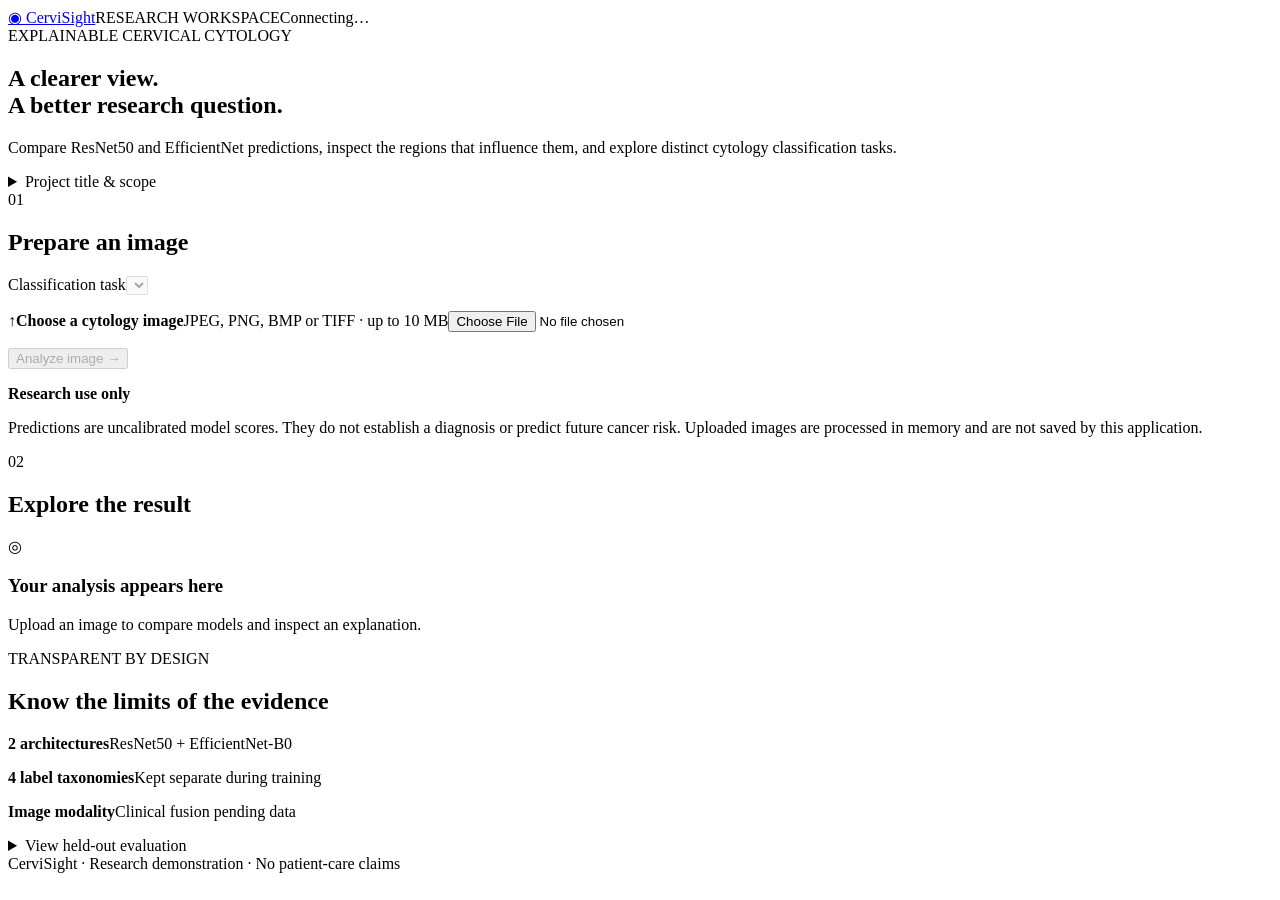
==== frontend/index.html @ 9d2c8f7c "Add explainable ResNet50 and EfficientNet cytology research app" ====
<!doctype html>
<html lang="en"><head><meta charset="utf-8"><meta name="viewport" content="width=device-width, initial-scale=1"><title>CerviSight | Explainable Cytology</title><link rel="stylesheet" href="/static/styles.css"></head>
<body><header><a class="brand" href="/">◉ <span>CerviSight</span></a><span class="badge">RESEARCH WORKSPACE</span><span id="connection" role="status">Connecting…</span></header>
<main><section class="intro"><span class="eyebrow">EXPLAINABLE CERVICAL CYTOLOGY</span><h1>A clearer view.<br><span>A better research question.</span></h1><p>Compare ResNet50 and EfficientNet predictions, inspect the regions that influence them, and explore distinct cytology classification tasks.</p><details><summary>Project title & scope</summary><p>An Explainable Multimodal Hybrid Deep Learning Framework for Cervical Disease Classification and Early Cervical Cancer Risk Prediction</p><p>This implementation demonstrates the image-classification component of the proposed framework. Clinical fusion and future cancer-risk prediction require additional patient-linked data and validation.</p></details></section>
<section class="workspace"><div class="card upload"><div class="section-heading"><span class="step">01</span><h2>Prepare an image</h2></div><form id="analysis-form"><label for="task">Classification task</label><select id="task" name="task" disabled></select><p id="task-help" class="muted"></p><label class="drop" for="image"><span class="upload-symbol">↑</span><strong>Choose a cytology image</strong><span>JPEG, PNG, BMP or TIFF · up to 10 MB</span><input id="image" type="file" accept=".jpg,.jpeg,.png,.bmp,.tif,.tiff" required></label><img id="preview" alt="Selected cytology image" hidden><p id="filename" class="muted"></p><button id="submit" disabled>Analyze image <span>→</span></button></form><p id="error" role="alert"></p><div class="scope"><strong>Research use only</strong><p>Predictions are uncalibrated model scores. They do not establish a diagnosis or predict future cancer risk. Uploaded images are processed in memory and are not saved by this application.</p></div></div>
<div class="card results"><div class="section-heading"><span class="step">02</span><h2>Explore the result</h2></div><div id="empty"><div class="orb">◎</div><h3>Your analysis appears here</h3><p>Upload an image to compare models and inspect an explanation.</p></div><div id="result" hidden><div class="prediction"><span class="eyebrow">ENSEMBLE CLASSIFICATION</span><h3 id="label"></h3><p id="score"></p><p id="review"></p></div><div id="bars"></div><div class="explanation"><img id="heatmap" alt="Grad-CAM influence overlay"><div><h3>Why this prediction?</h3><p id="explanation"></p><p class="muted">Grad-CAM illustrates model influence. It is not a lesion segmentation or a causal explanation.</p></div></div><details><summary>Compare individual models</summary><div id="comparison"></div></details><p id="latency" class="muted"></p><button id="download" class="secondary" type="button">Download research report</button></div></div></section>
<section class="card validation"><div><span class="eyebrow">TRANSPARENT BY DESIGN</span><h2>Know the limits of the evidence</h2></div><div class="facts"><p><strong>2 architectures</strong><span>ResNet50 + EfficientNet-B0</span></p><p><strong>4 label taxonomies</strong><span>Kept separate during training</span></p><p><strong>Image modality</strong><span>Clinical fusion pending data</span></p></div><details><summary>View held-out evaluation</summary><div id="metrics"></div></details></section></main><footer>CerviSight · Research demonstration · No patient-care claims</footer><script src="/static/app.js"></script></body></html>
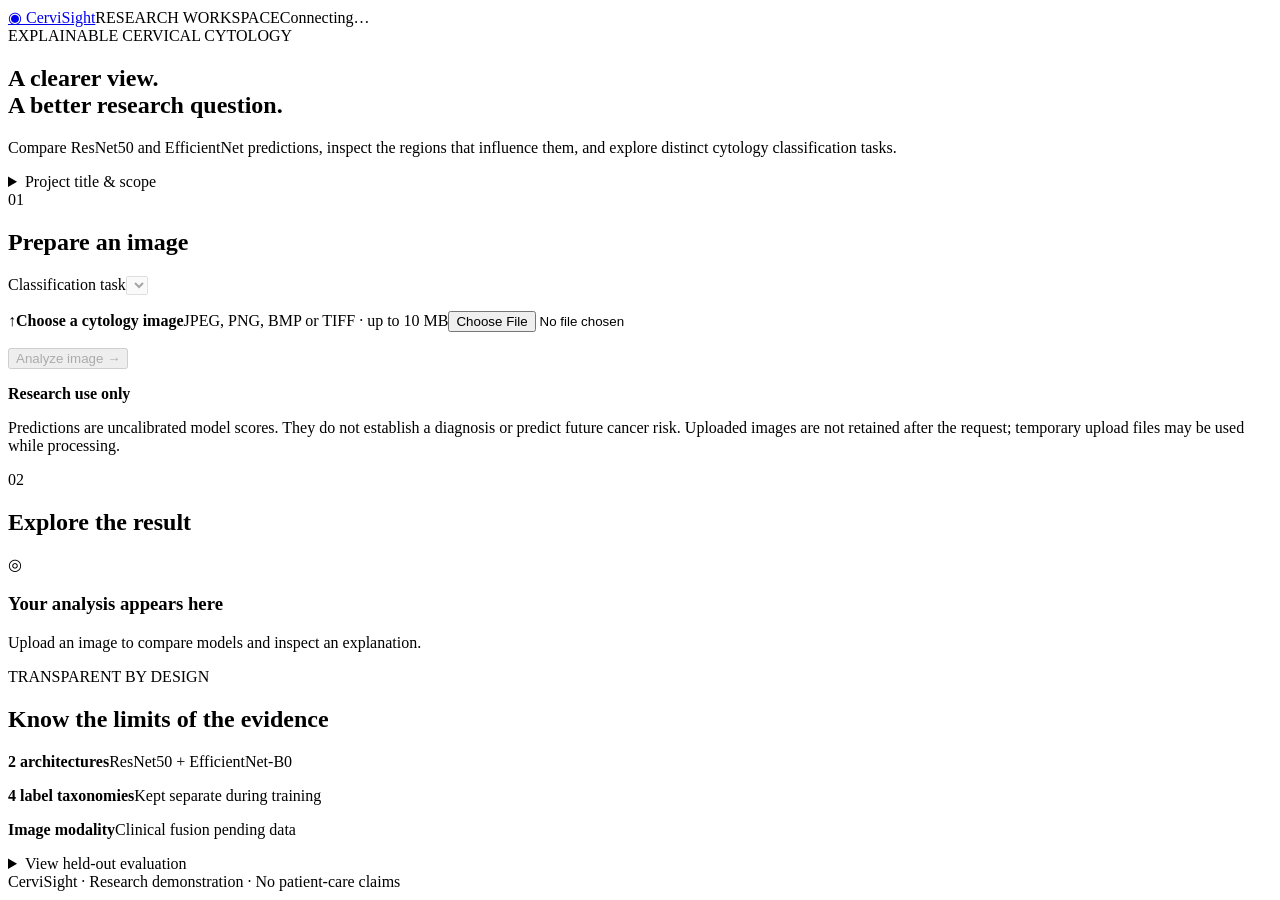
==== commit a2283d4a: "Record full-cohort training and verified model deployment artifacts" ====
--- a/frontend/index.html
+++ b/frontend/index.html
@@ -2,6 +2,6 @@
 <html lang="en"><head><meta charset="utf-8"><meta name="viewport" content="width=device-width, initial-scale=1"><title>CerviSight | Explainable Cytology</title><link rel="stylesheet" href="/static/styles.css"></head>
 <body><header><a class="brand" href="/">◉ <span>CerviSight</span></a><span class="badge">RESEARCH WORKSPACE</span><span id="connection" role="status">Connecting…</span></header>
 <main><section class="intro"><span class="eyebrow">EXPLAINABLE CERVICAL CYTOLOGY</span><h1>A clearer view.<br><span>A better research question.</span></h1><p>Compare ResNet50 and EfficientNet predictions, inspect the regions that influence them, and explore distinct cytology classification tasks.</p><details><summary>Project title & scope</summary><p>An Explainable Multimodal Hybrid Deep Learning Framework for Cervical Disease Classification and Early Cervical Cancer Risk Prediction</p><p>This implementation demonstrates the image-classification component of the proposed framework. Clinical fusion and future cancer-risk prediction require additional patient-linked data and validation.</p></details></section>
-<section class="workspace"><div class="card upload"><div class="section-heading"><span class="step">01</span><h2>Prepare an image</h2></div><form id="analysis-form"><label for="task">Classification task</label><select id="task" name="task" disabled></select><p id="task-help" class="muted"></p><label class="drop" for="image"><span class="upload-symbol">↑</span><strong>Choose a cytology image</strong><span>JPEG, PNG, BMP or TIFF · up to 10 MB</span><input id="image" type="file" accept=".jpg,.jpeg,.png,.bmp,.tif,.tiff" required></label><img id="preview" alt="Selected cytology image" hidden><p id="filename" class="muted"></p><button id="submit" disabled>Analyze image <span>→</span></button></form><p id="error" role="alert"></p><div class="scope"><strong>Research use only</strong><p>Predictions are uncalibrated model scores. They do not establish a diagnosis or predict future cancer risk. Uploaded images are processed in memory and are not saved by this application.</p></div></div>
+<section class="workspace"><div class="card upload"><div class="section-heading"><span class="step">01</span><h2>Prepare an image</h2></div><form id="analysis-form"><label for="task">Classification task</label><select id="task" name="task" disabled></select><p id="task-help" class="muted"></p><label class="drop" for="image"><span class="upload-symbol">↑</span><strong>Choose a cytology image</strong><span>JPEG, PNG, BMP or TIFF · up to 10 MB</span><input id="image" type="file" accept=".jpg,.jpeg,.png,.bmp,.tif,.tiff" required></label><img id="preview" alt="Selected cytology image" hidden><p id="filename" class="muted"></p><button id="submit" disabled>Analyze image <span>→</span></button></form><p id="error" role="alert"></p><div class="scope"><strong>Research use only</strong><p>Predictions are uncalibrated model scores. They do not establish a diagnosis or predict future cancer risk. Uploaded images are not retained after the request; temporary upload files may be used while processing.</p></div></div>
 <div class="card results"><div class="section-heading"><span class="step">02</span><h2>Explore the result</h2></div><div id="empty"><div class="orb">◎</div><h3>Your analysis appears here</h3><p>Upload an image to compare models and inspect an explanation.</p></div><div id="result" hidden><div class="prediction"><span class="eyebrow">ENSEMBLE CLASSIFICATION</span><h3 id="label"></h3><p id="score"></p><p id="review"></p></div><div id="bars"></div><div class="explanation"><img id="heatmap" alt="Grad-CAM influence overlay"><div><h3>Why this prediction?</h3><p id="explanation"></p><p class="muted">Grad-CAM illustrates model influence. It is not a lesion segmentation or a causal explanation.</p></div></div><details><summary>Compare individual models</summary><div id="comparison"></div></details><p id="latency" class="muted"></p><button id="download" class="secondary" type="button">Download research report</button></div></div></section>
 <section class="card validation"><div><span class="eyebrow">TRANSPARENT BY DESIGN</span><h2>Know the limits of the evidence</h2></div><div class="facts"><p><strong>2 architectures</strong><span>ResNet50 + EfficientNet-B0</span></p><p><strong>4 label taxonomies</strong><span>Kept separate during training</span></p><p><strong>Image modality</strong><span>Clinical fusion pending data</span></p></div><details><summary>View held-out evaluation</summary><div id="metrics"></div></details></section></main><footer>CerviSight · Research demonstration · No patient-care claims</footer><script src="/static/app.js"></script></body></html>
